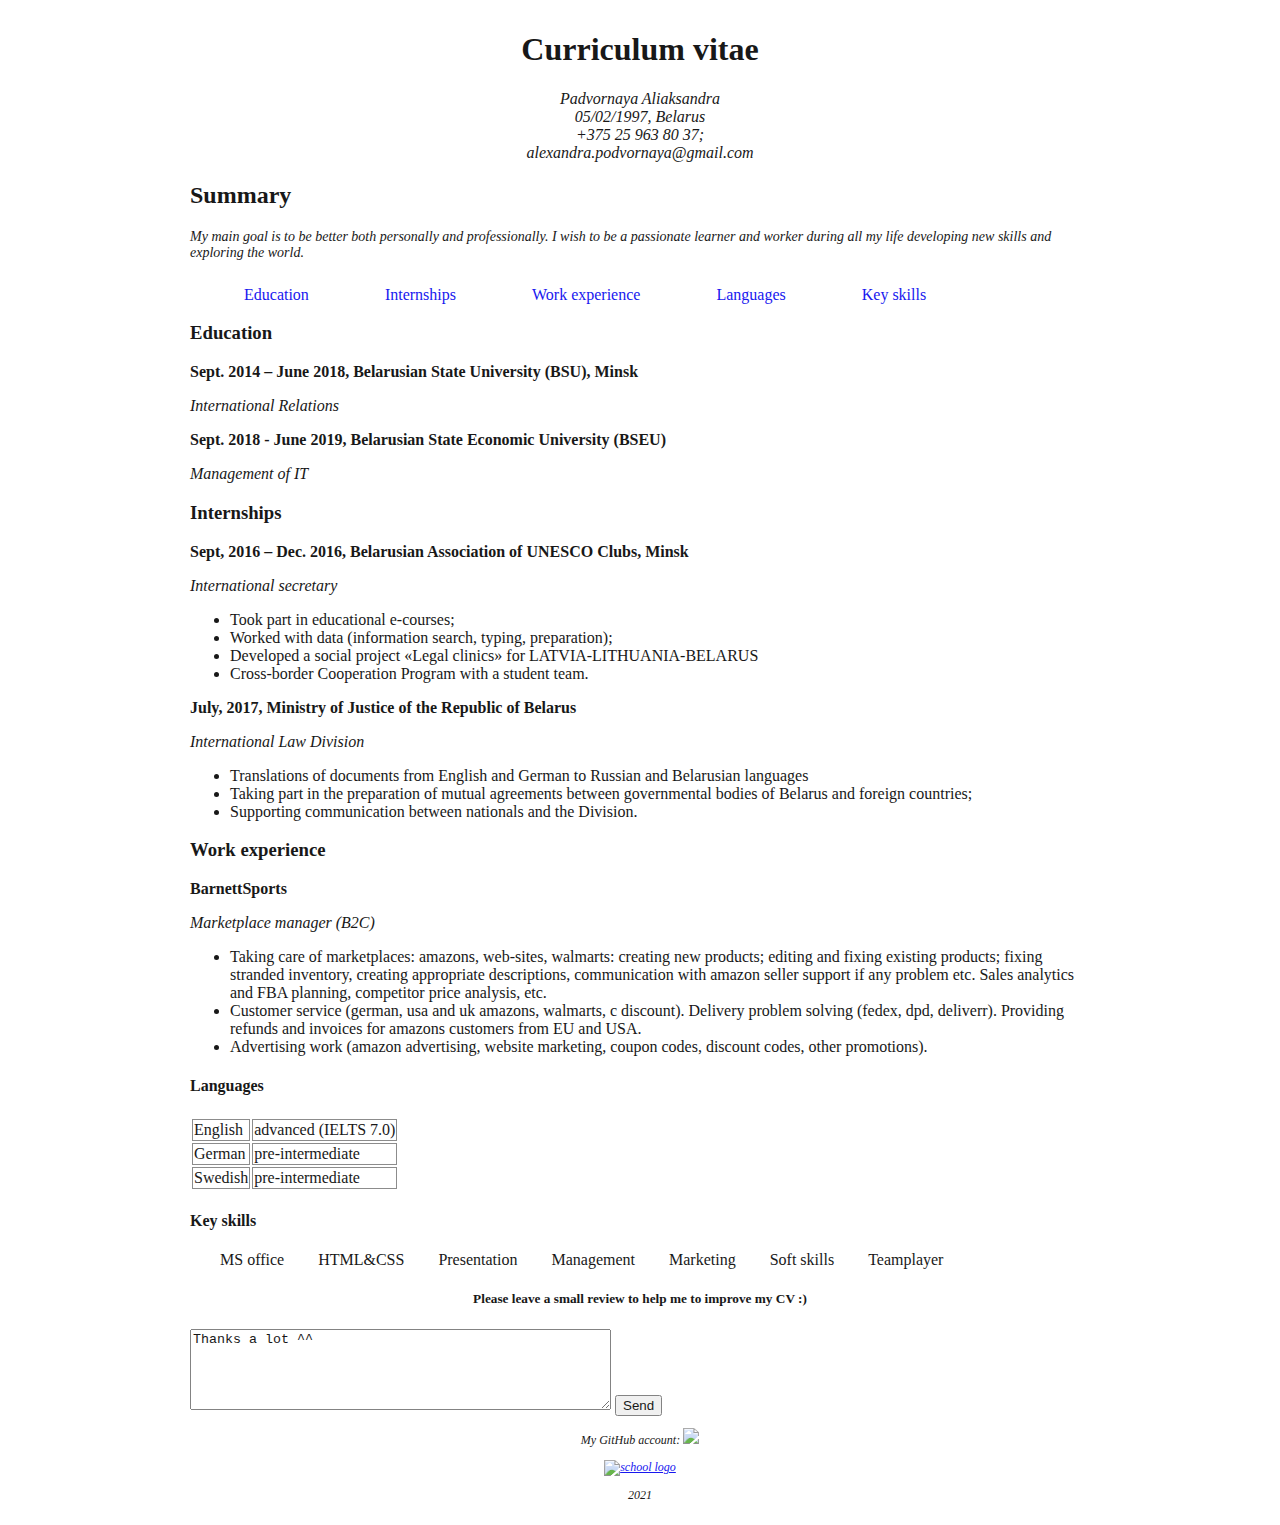
==== index.html @ c9e28046 "refactor: change main doc name" ====
<!DOCTYPE html>
<html lang="en">
<head>
    <meta charset="UTF-8">
    <meta http-equiv="X-UA-Compatible" content="IE=edge">
    <meta name="viewport" content="width=device-width, initial-scale=1.0">
    <title>Curriculum Vitae</title>
    <link rel="stylesheet" href="styleSh.css">
    </head>
<body>
    <div class="wall-paper">
    <header>
        <h1>Curriculum vitae</h1>
        <div class = "header-div">
            Padvornaya Aliaksandra<br>05/02/1997, Belarus<br>+375 25 963 80 37;<br> alexandra.podvornaya@gmail.com
        </div>
        <h2>Summary</h2>
        <div class = "header-summary">
            My main goal is to be better both personally and professionally. I wish to be a passionate 
learner and worker during all my life developing new skills and exploring the world. 
        </div>
        
            <ul class = "cv-nav">
            <li class = "cv-nav"><a class = "cv-nav" href="#1">Education</a></li>
            <li class = "cv-nav"><a class = "cv-nav" href="#2">Internships</a></li>
            <li class = "cv-nav"><a class = "cv-nav" href="#3">Work experience</a></li>
            <li class = "cv-nav"><a class = "cv-nav" href="#4">Languages</a></li>
            <li class = "cv-nav"><a class = "cv-nav" href="#5">Key skills</a></li>
           </ul>
        
    </header>
    <h3 id = "1">Education</h3>
    <p class = "strict-title">Sept. 2014 – June 2018, Belarusian State University (BSU), Minsk</p>
    <p class = "description">International Relations </p>
    <p class = "strict-title">Sept. 2018 - June 2019, Belarusian State Economic University (BSEU)</p>
    <p class = "description">Management of IT</p>
    <h3 id = "2">Internships</h3>
    <p class = "strict-title">Sept, 2016 – Dec. 2016, Belarusian Association of UNESCO Clubs, Minsk </p>
    <p class = "description">International secretary </p>
    <ul>
        <li>Took part in educational e-courses; </li>
        <li>Worked with data (information search, typing, preparation); </li>
        <li>Developed a social project «Legal clinics» for LATVIA-LITHUANIA-BELARUS</li>
        <li>Cross-border Cooperation Program with a student team.</li>
    </ul>
    <p class = "strict-title">July, 2017, Ministry of Justice of the Republic of Belarus</p>
    <p class = "description">International Law Division </p>
    <ul>
        <li>Translations of documents from English and German to Russian and Belarusian languages</li>
        <li>Taking part in the preparation of mutual agreements between governmental bodies of Belarus and foreign countries; </li>
        <li>Supporting communication between nationals and the Division. </li>
    </ul>
<h3 id = "3">Work experience</h3>
<p class = "strict-title"> BarnettSports </p>
<p class = "description">Marketplace manager (B2C)</p>
<ul>
    <li>Taking care of marketplaces: amazons, web-sites, walmarts: creating new products; editing and fixing existing products; fixing stranded inventory, creating appropriate descriptions, communication with amazon seller support if any problem etc. Sales analytics and FBA planning, competitor price analysis, etc.</li>
    <li>Customer service (german, usa and uk amazons, walmarts, c discount). Delivery problem solving (fedex, dpd, deliverr). Providing refunds and invoices for amazons customers from EU and USA.  </li>
    <li>Advertising work (amazon advertising, website marketing, coupon codes, discount codes, other promotions). </li>
    </ul>
    <h4 id = "4">Languages</h4>
    <table>
        <tbody>
        <tr>
            <td>English</td>
            <td>advanced (IELTS 7.0)</td>
        </tr>
        <tr>
            <td>German</td>
            <td> pre-intermediate</td>
        </tr>
        <tr>
            <td>Swedish</td>
            <td> pre-intermediate</td>
        </tr>
    </tbody>
    </table>
    <h4 id = "5">Key skills</h4>
    
    <ul class = "skills">
        <li class = "skills">MS office</li>
        <li class = "skills">HTML&CSS</li>
        <li class = "skills">Presentation</li>
        <li class = "skills">Management </li>
        <li class = "skills">Marketing</li>
        <li class = "skills">Soft skills</li>
        <li class = "skills">Teamplayer</li>
            
    </ul>



    <h5>Please leave a small review to help me to improve my CV :) </h5>
    <div id = "5">
        <form>
            <textarea rows = "5" cols = "50">Thanks a lot ^^</textarea> 
            <button>Send</button>
        </form>
    </div>

    <footer>
     
       <p>My GitHub account:  <a href="https://github.com/fieldMouse97"><img src="https://img.icons8.com/material-outlined/24/000000/github.png"/> </a> </p>
       <a href="https://rs.school/js/"><img src = "https://rs.school/images/rs_school_js.svg" alt = "school logo" width = "120" height="120"></a> 
       <p>2021</p>
    </footer>

</div>





</body>
</html>
---- styleSh.css ----
body {
  background-image: url("2.jpg");
}
.wall-paper {
  opacity: 0.9;
  max-width: 900px;
  margin: 0 auto;
 background-color: white;
 
  border: 2px solid white;
  color: black;
  font-family: 'Lora', serif;

}
h1 {
    text-align: center;
}
.header-div {
  text-align: center;
  font-style: italic;
  font-size: 16px;
}
.header-summary {
  font-style: italic;
  font-size: 14px;
  padding-bottom: 25px;
}

.cv-nav {
  padding: 18px;
  list-style: none;
  margin: 0 auto;
  text-decoration: none;
  display: inline;
  

}
.strict-title {
  font-weight: bold;
}
.description {
font-style: italic;
}

th, td {
  border: 1px solid grey;
}
h5 {
  text-align: center;
  }

  footer {
    text-align: center;
    font-size: 12px;
    font-style: italic;

  }
.skills {
  display: inline;
  padding: 15px;
  
}
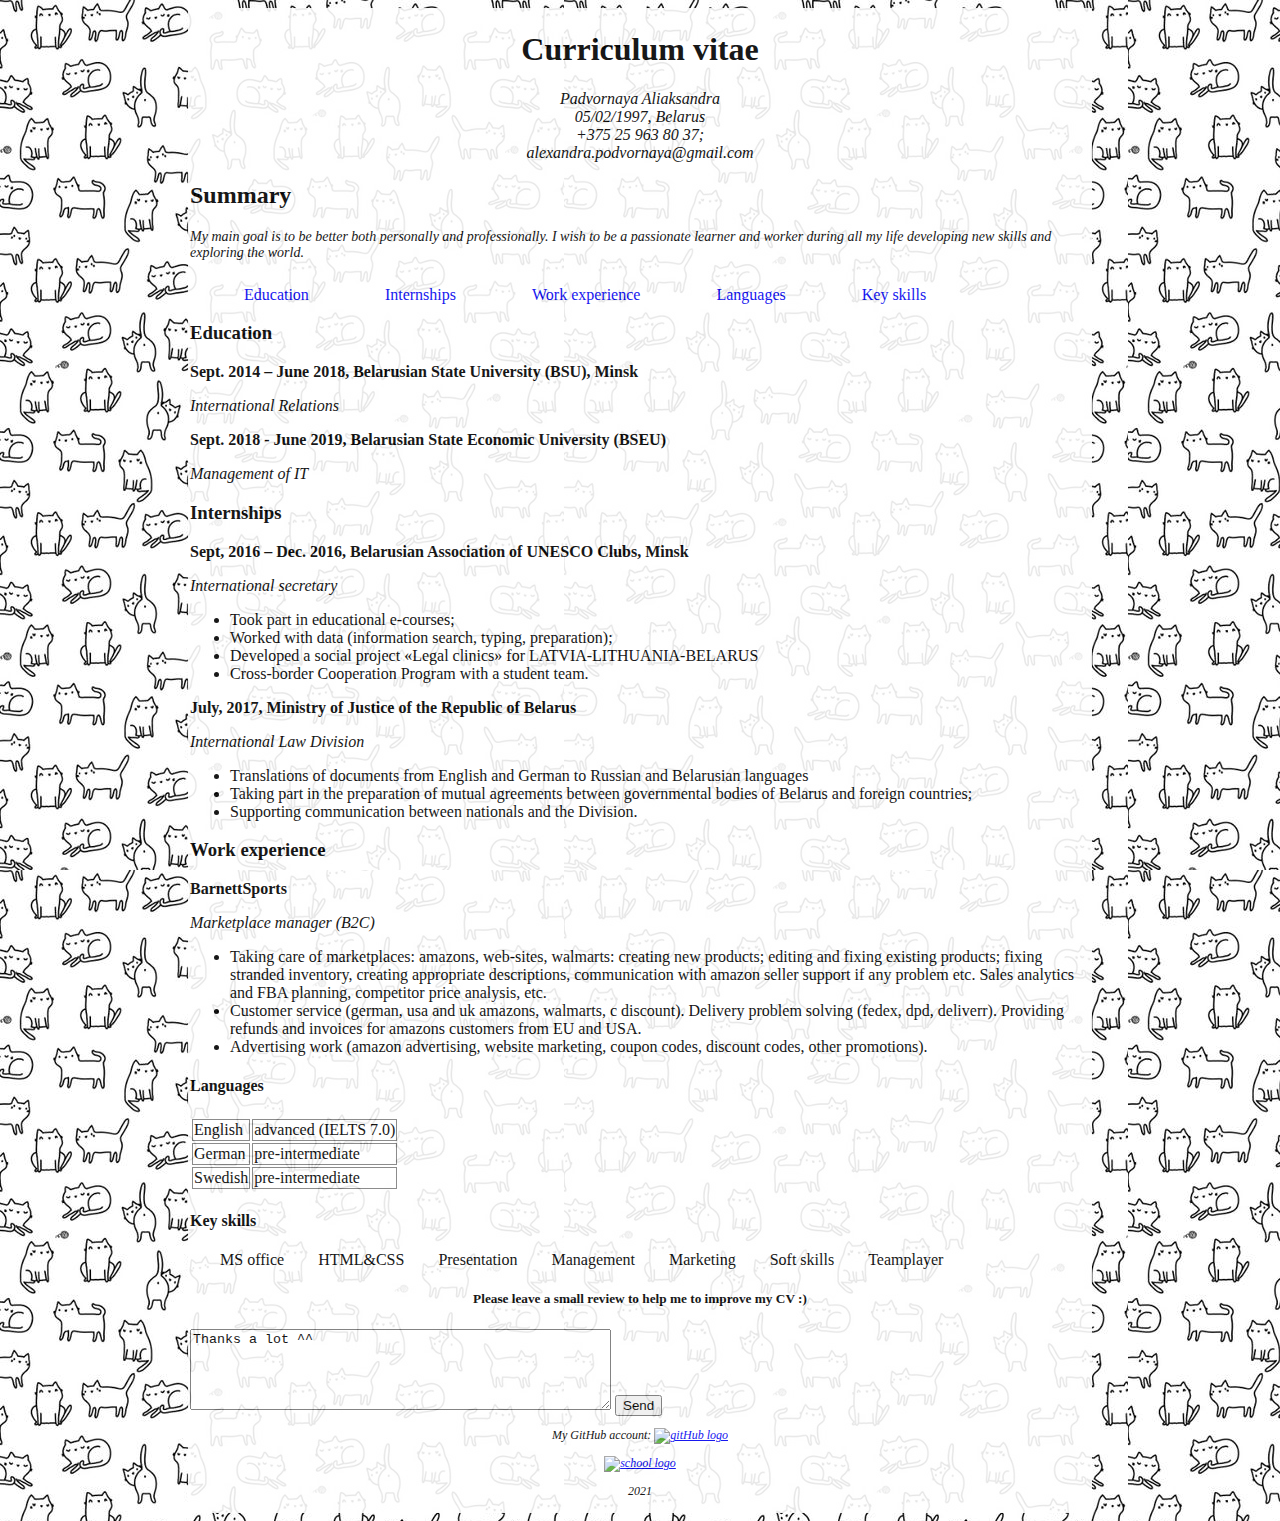
==== commit 45d44105: "fix: important errors fixed" ====
--- a/index.html
+++ b/index.html
@@ -88,19 +88,17 @@
             
     </ul>
 
-
-
     <h5>Please leave a small review to help me to improve my CV :) </h5>
-    <div id = "5">
+    
         <form>
             <textarea rows = "5" cols = "50">Thanks a lot ^^</textarea> 
             <button>Send</button>
         </form>
-    </div>
+  
 
     <footer>
      
-       <p>My GitHub account:  <a href="https://github.com/fieldMouse97"><img src="https://img.icons8.com/material-outlined/24/000000/github.png"/> </a> </p>
+       <p>My GitHub account:  <a href="https://github.com/fieldMouse97"><img src="https://img.icons8.com/material-outlined/24/000000/github.png" alt = "gitHub logo"/> </a> </p>
        <a href="https://rs.school/js/"><img src = "https://rs.school/images/rs_school_js.svg" alt = "school logo" width = "120" height="120"></a> 
        <p>2021</p>
     </footer>
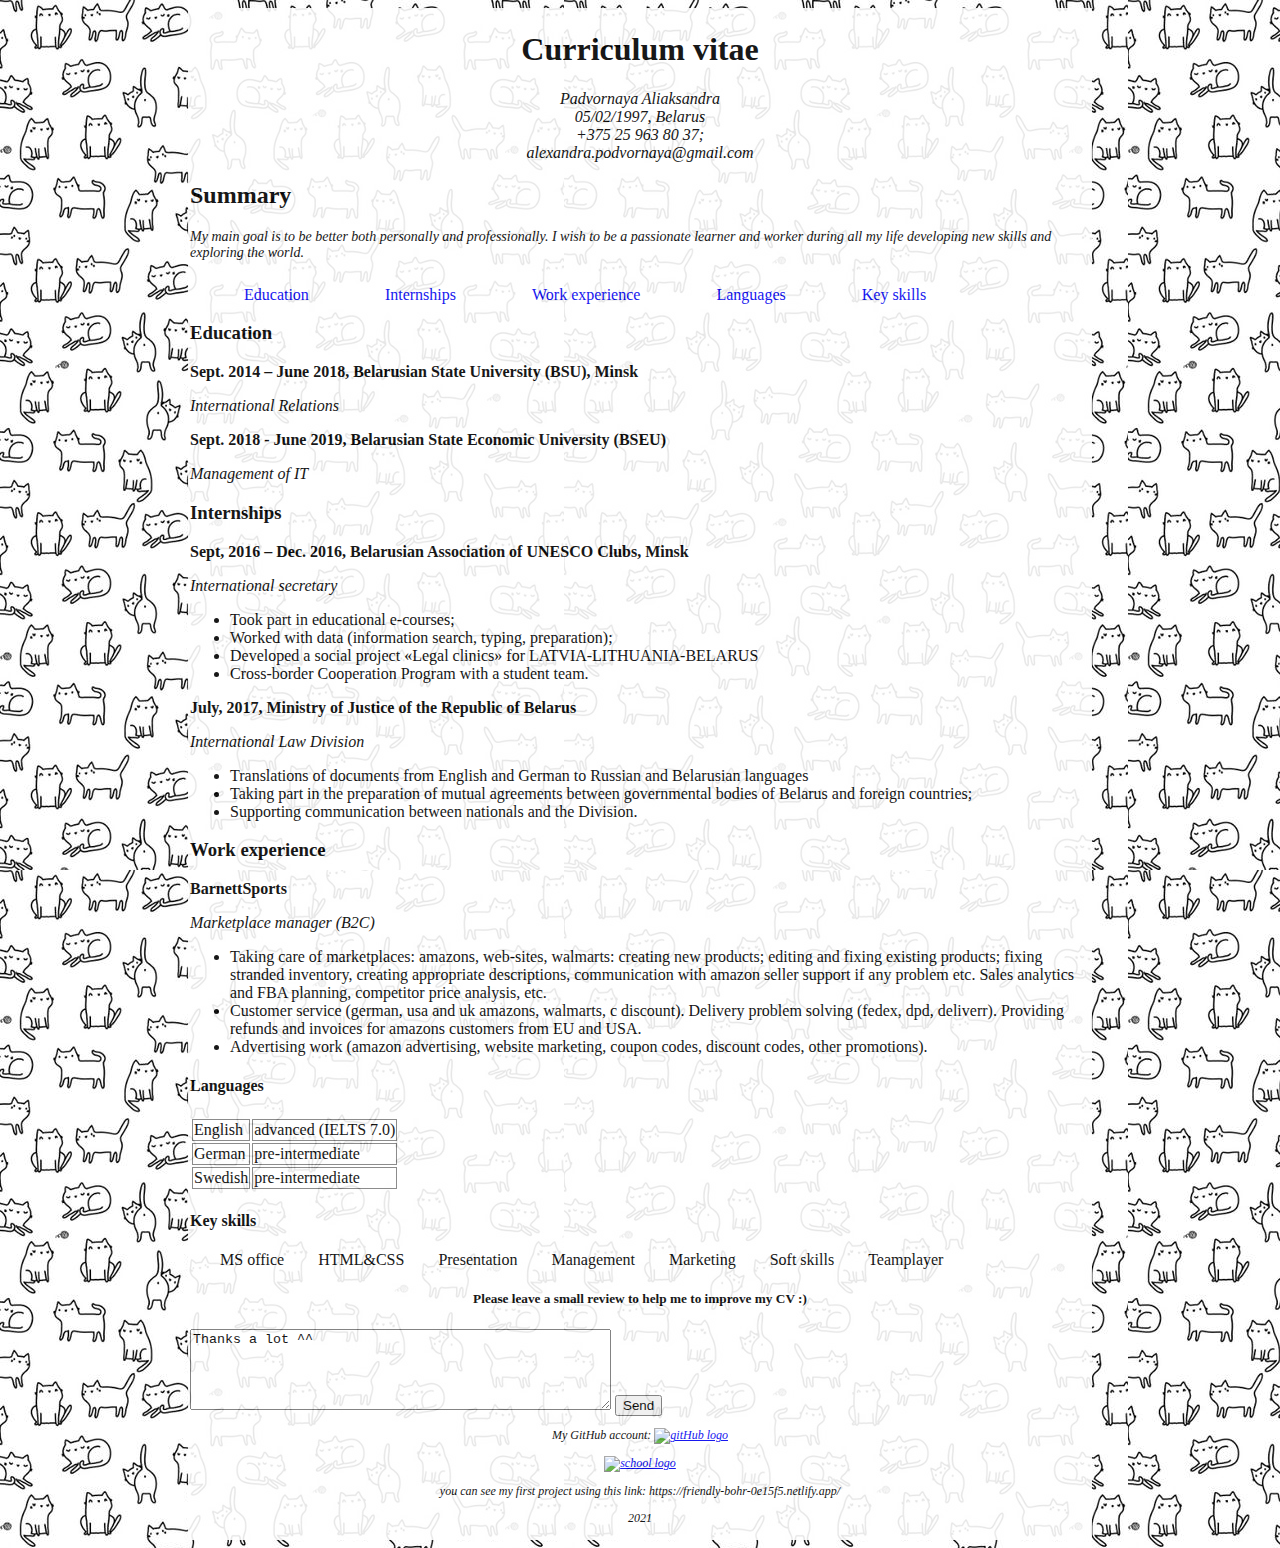
==== commit d32bd20f: "refactor: change project info" ====
--- a/index.html
+++ b/index.html
@@ -100,6 +100,7 @@
      
        <p>My GitHub account:  <a href="https://github.com/fieldMouse97"><img src="https://img.icons8.com/material-outlined/24/000000/github.png" alt = "gitHub logo"/> </a> </p>
        <a href="https://rs.school/js/"><img src = "https://rs.school/images/rs_school_js.svg" alt = "school logo" width = "120" height="120"></a> 
+        <p>you can see my first project using this link: https://friendly-bohr-0e15f5.netlify.app/ </p>
        <p>2021</p>
     </footer>
 
